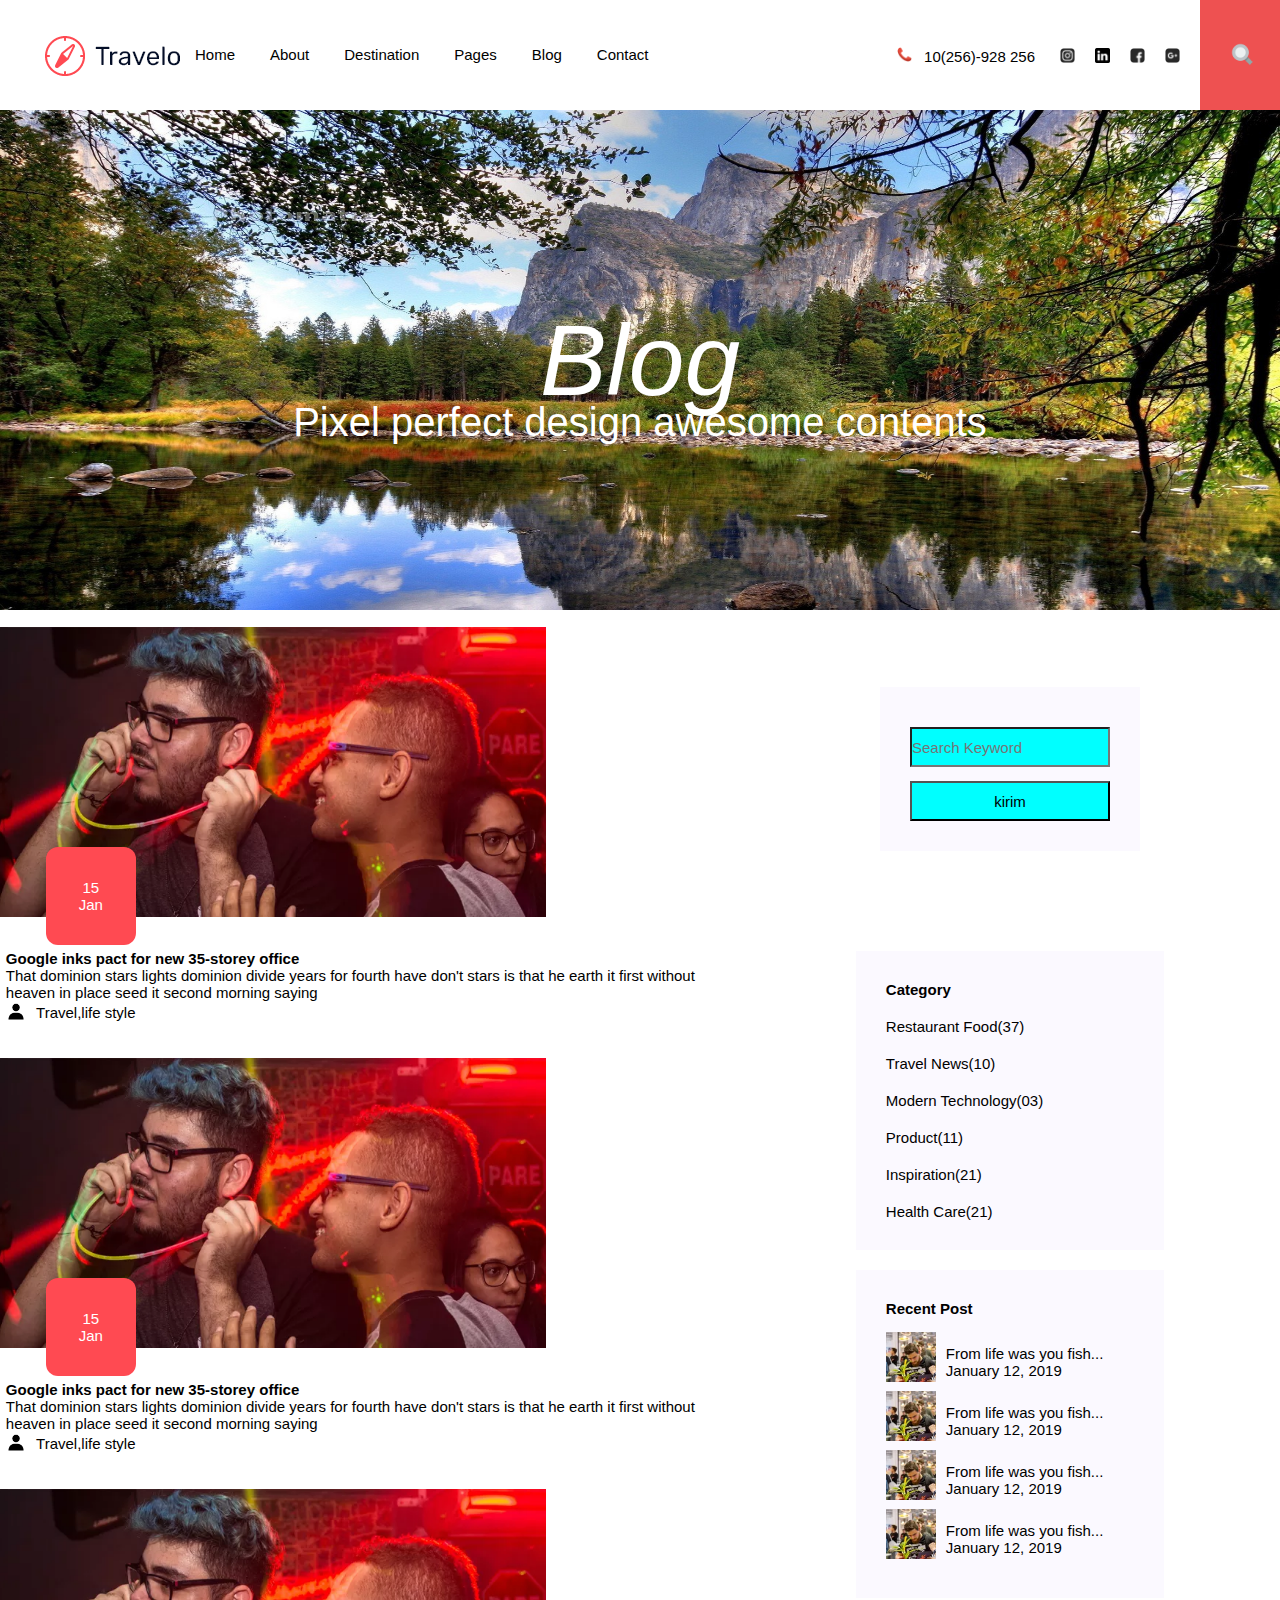
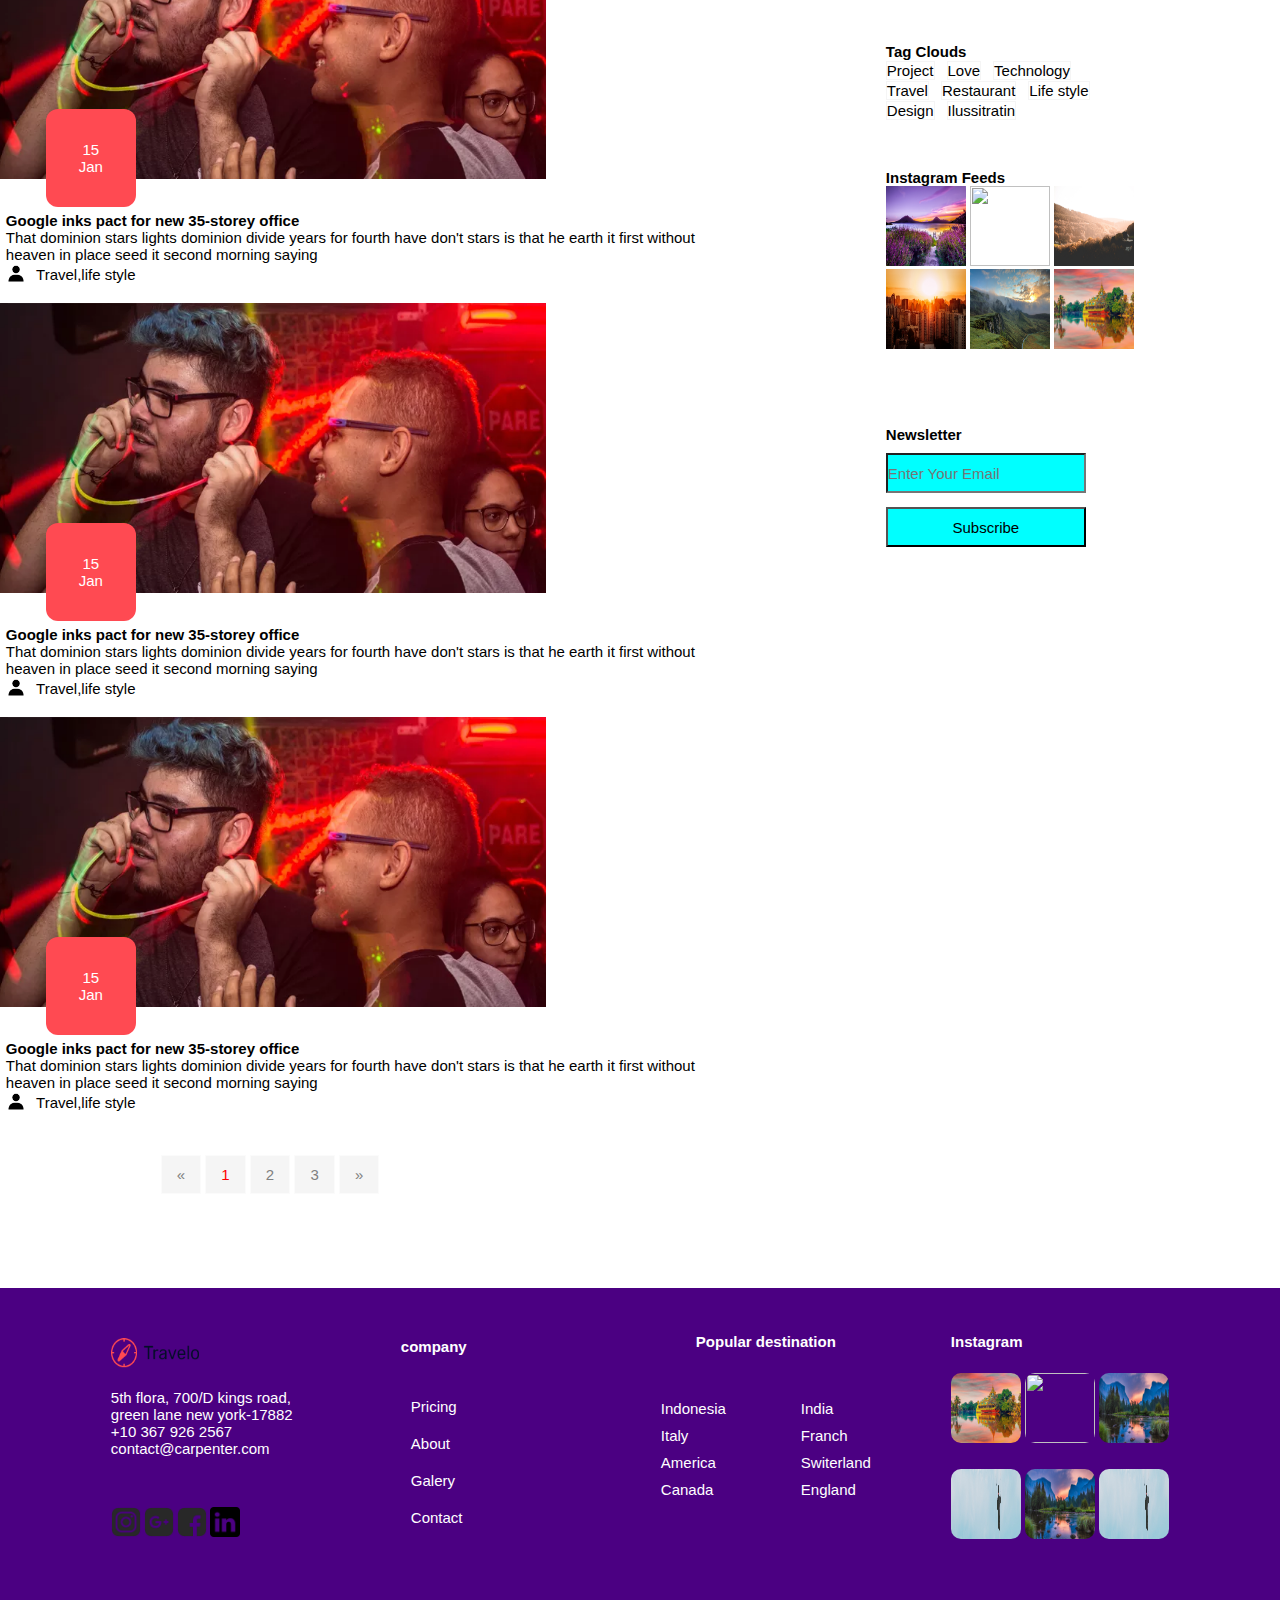
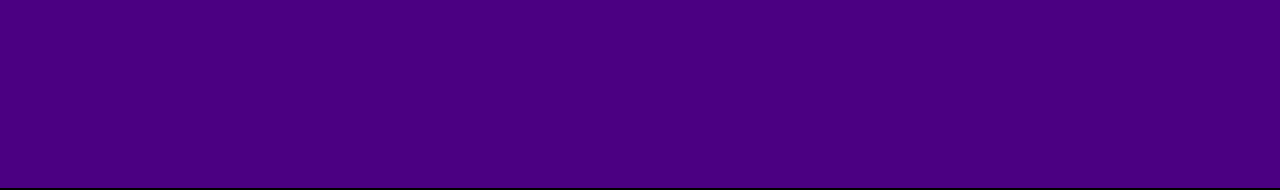
==== blog.html @ 1a9d7127 "First Commit" ====
<html lang="en">
<head>
    <meta charset="UTF-8">
    <meta http-equiv="X-UA-Compatible" content="IE=edge">
    <meta name="viewport" content="width=device-width, initial-scale=1.0">
    <title>Contact</title>
    <link rel="stylesheet" href="blog.css">
</head>
<body style="overflow-x: hidden;">

    <div class="container">

             <!--Menu-->
             <menu>
                <nav>
                    <ul>
                        <li><img src="./images/download.webp" alt="" style="margin-top: -10px; margin-right: 12px; "></li>
                        <li><a href="index2.html">Home</a></li>
                        <li><a href="#">About</a></li>
                        <li><a href="#">Destination</a></li>
                
                        <li><a href="#">Pages</a>
                            <ul>
                                <li><a href="#">Destinations Details</a></li>
                                <li><a href="#">Public News</a></li>
                            </ul>
                        </li>
                        
                        <li><a href="#">Blog</a>
                            <ul>
                                <li><a href="blog.html">Blog</a></li>
                                <li><a href="#">Single-Blog</a></li>
                            </ul>
                        </li>
    
                        <li><a href="./contact.html">Contact</a></li>
                    </ul>
                </nav>
            </menu>
            <!--Akhir Menu-->
    
            <!--Gambar Kanan Menu-->
            <div class="search">
                <a href="#"><img src="./images/285651_search_icon.png"></a>
            </div>
    
            <div class="sosmed">
                <a href="#"><img src="./images/2515842_black and white_dark grey_google plus_icon.png"></a>
                <a href="#"><img src="./images/2515845_black and white_dark grey_facebook_icon.png"></a>
                <a href="#"><img src="./images/5282542_linkedin_network_social network_linkedin logo_icon.png"></a>
                <a href="#"><img src="./images/2515843_black and white_dark grey_instagram_icon.png"></a>
            </div>
    
            <div class="contact">
                <p>10(256)-928 256</p>
    
                <img src="./images/telepon.png">
            </div>
            <!--Gambar Kanan Menu Akhir-->

              <!--Gambar Judul Galeri-->
        <div class="gambargalery" style="">
            <img src="./images/water-1664328455120-7129.jpg" style="width: 100%; height:100%;">
        </div>
        <!--Akhir Judul gambar Galeri-->

              <!--Judul Galeri-->
              <div class="container">
                <div class="judulgambar">
                    <h3>Blog</h3>
                    <p style="font-size: 40px;">Pixel perfect design awesome contents</p>
                </div>
            </div>
            <!--Akhir Judul Galeri-->

<br>
            <!--Form-->
            <div class="galeri-bawah" style="">
                <div class="content-galeri" style="">
                    
                    <div class="gambar-kiri">
                    <img src="./images/xsingle_blog_1.png.pagespeed.ic.Vb11bfvxZv.webp" alt="">
                    <div class="tombol-gambar">
                        <button>15 <br> Jan</button>
                    </div>
                    
                </div>
                    
                    <div class="tulisan-teks">
                        <h6>Google inks pact for new 35-storey office</h6><br>
                        <p>That dominion stars lights dominion divide years for fourth have don't stars is that he earth it first without heaven in place seed it second morning saying</p>

                        <div class="kedua">
                            <img src="./images/user.png" alt=""> 
                            <div class="tulisan-kedua">
                                <p>Travel,life style</p>
                            </div>
                            
                        </div>
                    </div>

                    <br>

                    <div class="gambar-kiri">
                    <img src="./images/xsingle_blog_1.png.pagespeed.ic.Vb11bfvxZv.webp" alt="">
                    <div class="tombol-gambar">
                        <button>15 <br> Jan</button>
                    </div>
                </div>
                    
                    <div class="tulisan-teks">
                        <h6>Google inks pact for new 35-storey office</h6><br>
                        <p>That dominion stars lights dominion divide years for fourth have don't stars is that he earth it first without heaven in place seed it second morning saying</p>
                        
                        <div class="kedua">
                            <img src="./images/user.png" alt=""> 
                            <div class="tulisan-kedua">
                                <p>Travel,life style</p>
                            </div>
                            
                        </div>
                         
                    </div>

                    <br>

                    <div class="gambar-kiri">
                    <img src="./images/xsingle_blog_1.png.pagespeed.ic.Vb11bfvxZv.webp" alt="">
                    <div class="tombol-gambar">
                        <button>15 <br> Jan</button>
                    </div>
                </div>
                    
                    <div class="tulisan-teks">
                        <h6>Google inks pact for new 35-storey office</h6><br>
                        <p>That dominion stars lights dominion divide years for fourth have don't stars is that he earth it first without heaven in place seed it second morning saying</p>
                        <div class="kedua">
                            <img src="./images/user.png" alt=""> 
                            <div class="tulisan-kedua">
                                <p>Travel,life style</p>
                            </div>
                            
                        </div>
                         

                    </div>
                    <div class="gambar-kiri">
                    <img src="./images/xsingle_blog_1.png.pagespeed.ic.Vb11bfvxZv.webp" alt="">
                    <div class="tombol-gambar">
                        <button>15 <br> Jan</button>
                    </div>
                </div>
                    
                    <div class="tulisan-teks">
                        <h6>Google inks pact for new 35-storey office</h6><br>
                        <p>That dominion stars lights dominion divide years for fourth have don't stars is that he earth it first without heaven in place seed it second morning saying</p>
                        <div class="kedua">
                            <img src="./images/user.png" alt=""> 
                            <div class="tulisan-kedua">
                                <p>Travel,life style</p>
                            </div>
                            
                        </div>
                         

                    </div>
                    <div class="gambar-kiri">
                    <img src="./images/xsingle_blog_1.png.pagespeed.ic.Vb11bfvxZv.webp" alt="">
                    <div class="tombol-gambar">
                        <button>15 <br> Jan</button>
                    </div>
                </div>
                    
                    <div class="tulisan-teks">
                        <h6>Google inks pact for new 35-storey office</h6><br>
                        <p>That dominion stars lights dominion divide years for fourth have don't stars is that he earth it first without heaven in place seed it second morning saying</p>
                        <div class="kedua">
                            <img src="./images/user.png" alt=""> 
                            <div class="tulisan-kedua">
                                <p>Travel,life style</p>
                            </div>
                            
                        </div>
                         

                    </div>

                    <div class="pagination">
                        <a href="">&laquo;</a> <!--https://text-symbols.com-->
                        <a href=""class="active">1</a>
                        <a href="">2</a>
                        <a href="">3</a>
                        <a href="">&raquo;</a>
                    </div>
                   
                </div>
    
                <!-- Kanan -->
                <div class="kananform">
                    <div class="bungkus-kiri">

                   
                    <div class="bungkus-dalam"></div>
                    <div class="gambar-kiri" style=" padding: 30px; background:#fbf9ff;">
                        <input type="text" name="" id="" placeholder="Search Keyword">
                    <div class="kirim">
                        <button>kirim</button>
                    </div>
                    </div>

                    <div class="bungkus-dalam"></div>
                    <div class="gambar-kiri">
                        <div class="kategori">
                            <div class="inkategori">
                                <div class="tulisan">
                                <h3>Category</h3>
                                </div>
                            <ul>
                                <li><a href="#">Restaurant Food(37)</a></li>
                                <li><a href="#">Travel News(10)</a></li>
                                <li><a href="#">Modern Technology(03)</a></li>
                                <li><a href="#">Product(11)</a></li>
                                <li><a href="#">Inspiration(21)</a></li>
                                <li><a href="#">Health Care(21)</a></li>
                            </ul>
                            </div>
                        </div>
                    <div class="kirim">
                        <div class="recent-pos">
                            <h4>Recent Post</h4>
                            <div class="gambar-pos">

                                <img src="./images/gambar-galeri1.webp" alt="">
                                <div class="tulisan-post">
                                    <p>From life was you fish...</p>
                                    <p>January 12, 2019</p>
                                </div>

                                <img src="./images/gambar-galeri1.webp" alt="">
                                <div class="tulisan-post">
                                    <p>From life was you fish...</p>
                                    <p>January 12, 2019</p>
                                </div>

                                <img src="./images/gambar-galeri1.webp" alt="">
                                <div class="tulisan-post">
                                    <p>From life was you fish...</p>
                                    <p>January 12, 2019</p>
                                </div>
                                
                                <img src="./images/gambar-galeri1.webp" alt="">
                                <div class="tulisan-post">
                                    <p>From life was you fish...</p>
                                    <p>January 12, 2019</p>
                                </div>
                            </div>
                        </div>
                    </div>

                    <div class="tag-clouds">
                        <div class="judul-tag">
                            <h1>Tag Clouds</h1>
                            
                            <div class="list-tulisan">
                                <p>Project</p>
                                <p>Love</p>
                                <p>Technology</p>
                                <br>
                                <p>Travel</p>
                                <p>Restaurant</p>
                                <p>Life style</p>
                                <br>
                                <p>Design</p>
                                <p>Ilussitratin</p>
                            </div>
                        </div>
                    </div>


                    <div class="instagram-feeds">
                        <div class="judul-feeds">
                            <h1>Instagram Feeds</h1>
                        </div>
                        <div class="img-feeds">
                            <img src="./images/mark-harpur-K2s_YE031CA-unsplash.jpg" alt="">
                            <img src="./images/barth-bailey-7f4WaNrR4uo-unsplash.jpg" alt="">
                            <img src="./images/dan-rogers-lMIvz5b1vRo-unsplash.jpg" alt="">
                            <br>
                            <img src="./images/wong-zihoo-DBtgQI-9XdM-unsplash.jpg" alt="">
                            <img src="./images/v2osk-1Z2niiBPg5A-unsplash.jpg" alt="">
                            <img src="./images/mg-cthu--1h_NN3nqzI-unsplash.jpg" alt="">
                        </div>
                    </div>

                    <div class="newsletter">
                        <div class="judulnews">
                            <h1>Newsletter</h1>
                        </div>

                        <div class="input-news">
                            <input type="text" name="" id="" placeholder="Enter Your Email">
                            <br>
                            <button>Subscribe</button>
                        </div>

                    </div>
                </div>            
                    </div>
                </div>
            </div>

     





        
        
    <footer>
        <div class="foot1">
            <img src="./images/logoTravelo.jpg" alt="" style="width: 90px;">
            <h1 class="logo2"></h1><br><br><br>
            <p>5th flora, 700/D kings road, green 
               lane new york-17882
               +10 367 926 2567
               contact@carpenter.com
            </p>
            <a href="#"><img src="./images/2515843_black and white_dark grey_instagram_icon.png" alt=""></a>
            <a href="#"><img src="./images/2515842_black and white_dark grey_google plus_icon.png" alt=""></a>
            <a href="#"><img src="./images/2515845_black and white_dark grey_facebook_icon.png" alt=""></a>
            <a href="#"><img src="./images/5282542_linkedin_network_social network_linkedin logo_icon.png" alt=""></a>
        </div>
    
        <div class="foot2">
            <h1>company</h1><br><br><br><br>
            <li><a href="#">Pricing</a></li>
            <li><a href="#">About</a></li>
            <li><a href="#">Galery</a></li>
            <li><a href="#">Contact</a></li>
        </div>
            
        <div class="foot3">
            <h1>Popular destination</h1>
            <li><a href="#">Indonesia</a></li>
            <li><a href="#">India</a></li>
            <li><a href="#">Italy</a></li>
            <li><a href="#">Franch</a></li>
            <li><a href="#">America</a></li>
            <li><a href="#">Switerland</a></li>
            <li><a href="#">Canada</a></li>
            <li><a href="#">England</a></li>
           
        </div>
    
        <div class="foot4">
            <h1>Instagram</h1>
            <a href="#"><img src="./images/mg-cthu--1h_NN3nqzI-unsplash.jpg" alt=""></a>
            <a href="#"><img src="./images/barth-bailey-7f4WaNrR4uo-unsplash.jpg" alt=""></a>
            <a href="#"><img src="./images/6333a1396700e.jpg" alt=""></a>
            <br>
            <a href="#"><img src="./images/xnewsletter.png.pagespeed.ic.Cg612iEyJd.png" alt=""></a>
            <a href="#"><img src="./images/6333a1396700e.jpg" alt=""></a>
            <a href="#"><img src="./images/xnewsletter.png.pagespeed.ic.Cg612iEyJd.png" alt=""></a>
        </div>
    
    
     
    
    
        </footer>
    
    </div><!--Akhir Container-->
    
    
</body>
</html>
---- blog.css ----
@import url(style2.css);
.galeri-bawah {
    width:100%; 
    display:flex; 
    justify-content:center;
    margin-bottom: 90px;
}

.content-galeri{
    width: 650px; 
    /* border: 1px solid red; */
    display: flex;
    justify-content: center; 
    flex-direction: column;
}

.galeri-bawah .content-galeri h1 {
    font-size: 30px;
}

.bungkus-dalam {
    flex-direction: row;
}
.bungkus-kiri {
    display: flex;
    align-items: center;
    justify-items: center;
    flex-direction: column;
}

.kananform .gambar-kiri img {
    width: 50px;
}

.kedua img {
    width: 20px;
    height: 20px;
    margin-left: -10px;
    margin-top: 1px;
}


.kedua .tulisan-kedua p {
    margin-top: -18px;
    display: flex;
    justify-content: center;
    margin-right: 550px;

}



.kananform {
    margin-left: 90px;
    /* border: 1px solid red; */
}

.kananform .tulisan-kanan {
    display: grid;
    grid-template-columns: row;
}



.galeri-bawah  {
    margin-bottom:90px ;

}
.galeri-bawah .content-galeri .gambar-kiri img {
    width: 550px;
    height: 290px;
    margin-left: -90px;

   
}

.galeri-bawah .content-galeri .gambar-kiri button  {
    margin-top: -70px;
    margin-left: -40px;
    padding: 32px 16px;
    width: 90px;
    border-radius: 12px;
    border: none;
    background: #FF4A52;
    color: white;
    font-size: 15px;
    cursor: pointer;

}

.galeri-bawah .content-galeri .gambar-kiri button:hover {
    background: transparent;
}

.galeri-bawah .content-galeri .tulisan-teks  {
    margin-left: -90px;
    padding: 20px;
    padding-top: 5px;
}

.galeri-bawah .content-galeri .tulisan-teks h6 {
    float: left;
    margin-left:-10px;
}

.galeri-bawah .content-galeri .tulisan-teks p {
    text-align: left;
    margin-left: -10px;
}

 .kananform .gambar-kiri {
    padding: 30px;
}

.kananform  input  {
    margin-top: 10px;
    width: 200px;
    height: 40px;
}
.kananform  button  {
    margin-top: 2px;
    width: 200px;
    text-align: center;
    height: 40px;
    border: 3px 1px 1px;
    cursor: pointer;
    background: aqua;
}



.kategori {
    background-color: #fbf9ff;
    margin-top: 10px;
    margin-bottom: 20px;
    /* border: 1px solid red; */
}

.inkategori {
    padding: 30px;
}

.kanan .kategori {
    width: 300px;
    height: 300px;
    margin-left: 25px;
    background-color: whitesmoke;
    margin-top: 20px;
    list-style: none;
}

.inkategori ul li {
    list-style: none;
    text-decoration: none;
    margin-top: 20px;
}

.inkategori a {
    list-style: none;
    text-decoration: none;
    margin-top: 20px;
    color: black;
}

.inkategori a:hover {
    color: red;
}

.bungkus-dalam {
    padding:30px;
}



.kirim  {
    background: #fbf9ff;
}



.gambar-kiri input {
    margin-bottom: 12px;
    background: aqua;
    
}
.kirim .recent-pos {
    padding: 30px;
    /* border: 1px soliud red; */

}

.gambar-pos {
    margin-top: 15px;
}

.tulisan-post {
    margin-bottom: 12px;
}

.kirim .recent-pos .tulisan-post {
    display: flex;
    flex-direction: column;
    margin-top: -37px;
    margin-left: 60px;
}

.kirim .gambar-pos img {
    width: 50px;
    height: 50px;
}

/*pagination*/
.pagination{
    width: 500px;
    margin: auto;
    padding: 15px;
    margin-top: 20px;
}
.pagination a{
    padding: 10px 15px;
    text-decoration: none;
    color: grey;
    width: 50px;
    height: 50px;
    background-color: whitesmoke;
    border: 1px solid rgba(255, 255, 255, 0.619);
}
.pagination a:hover{
    background-color: silver;
    border-radius: 10px;
    color: white;
}
.pagination a.active{
    color: red;
}


.tag-clouds {
    margin-top: 15px;
    /* border: 1px solid red; */
    padding: 30px;
}

.tag-clouds .list-tulisan p {
    background: #ffff;
    margin-top: 1px;
    float: left;
    border: 1px solid whitesmoke;
    margin-right: 12px;
    cursor: pointer;
}

.tag-clouds .list-tulisan p:hover {
    background: brown;
}

.instagram-feeds {
    margin-top: 15px;
    padding: 30px;
    /* border: 1px solid red; */
}

.instagram-feeds .img-feeds img {
    width: 80px;
    height: 80px;
    cursor: pointer;
}

.newsletter {
    margin-top: 14px;
    /* border: 1px solid red; */
    padding: 30px;
}
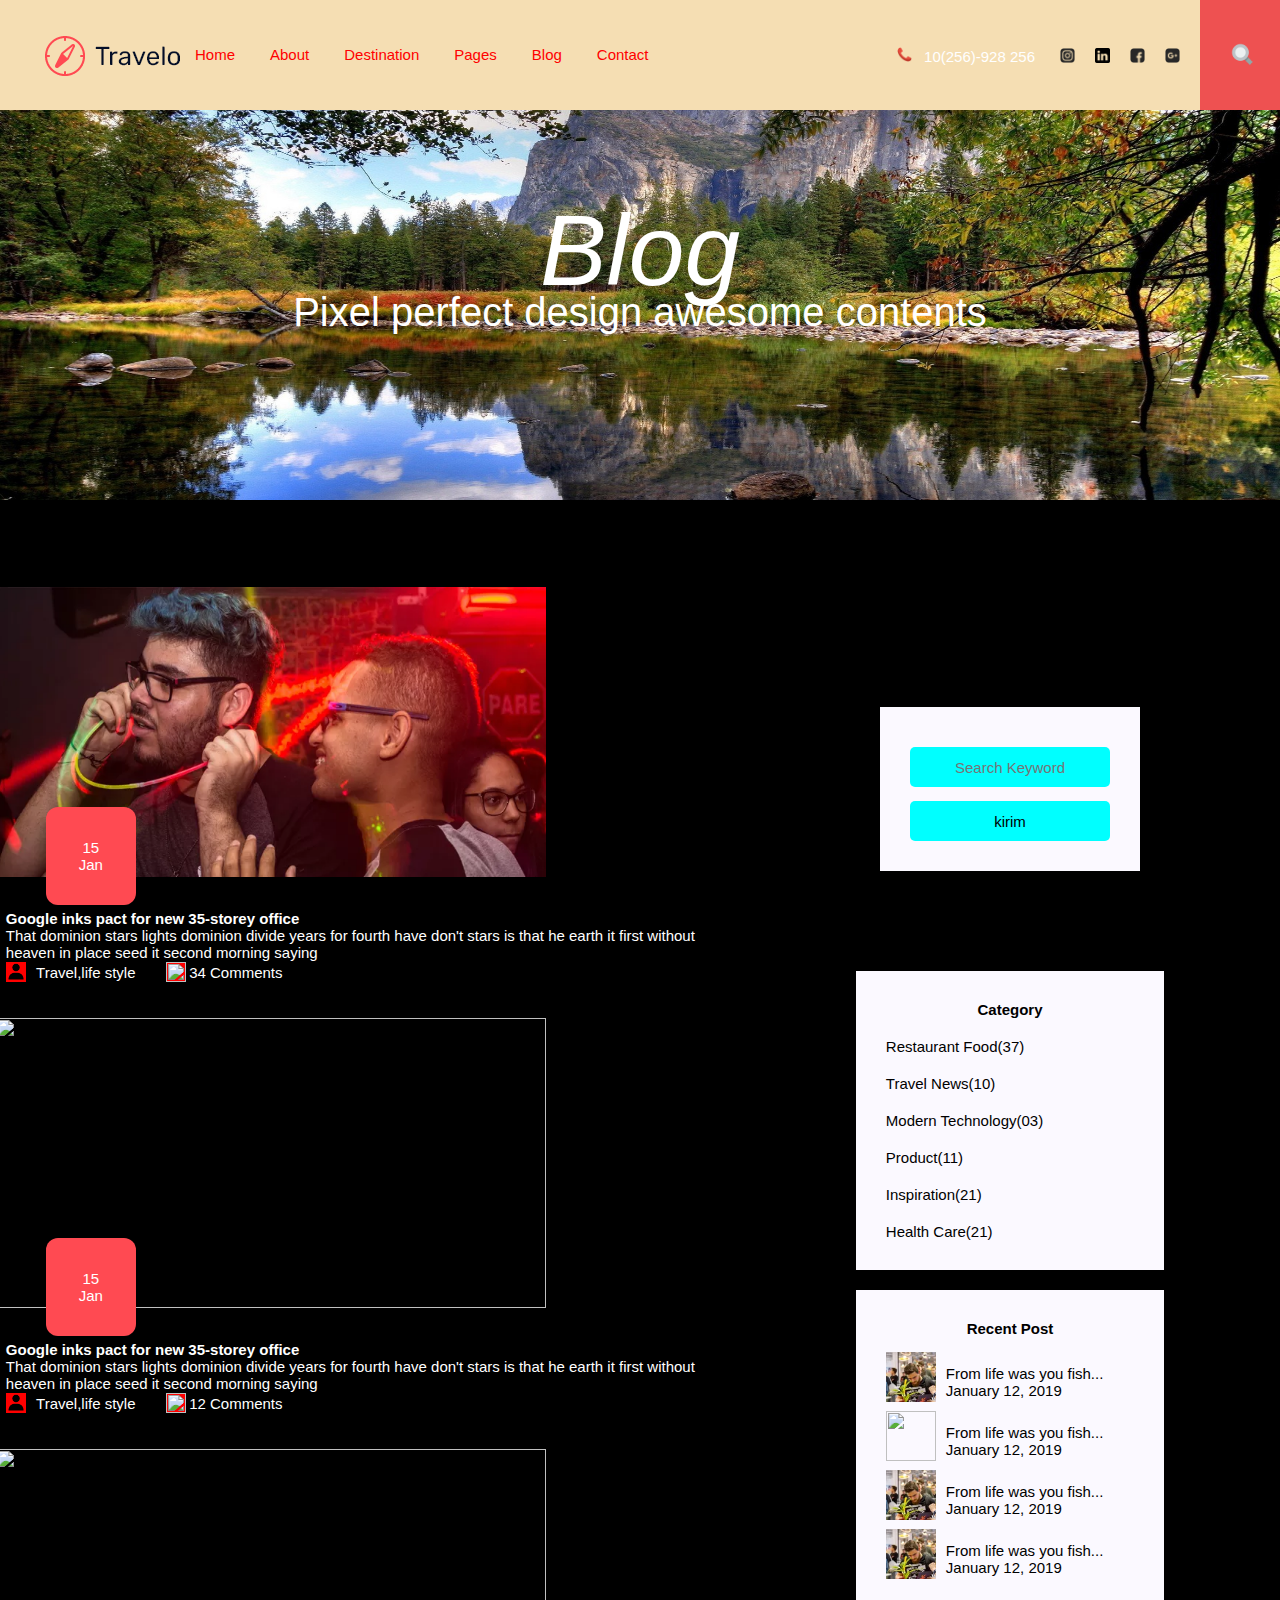
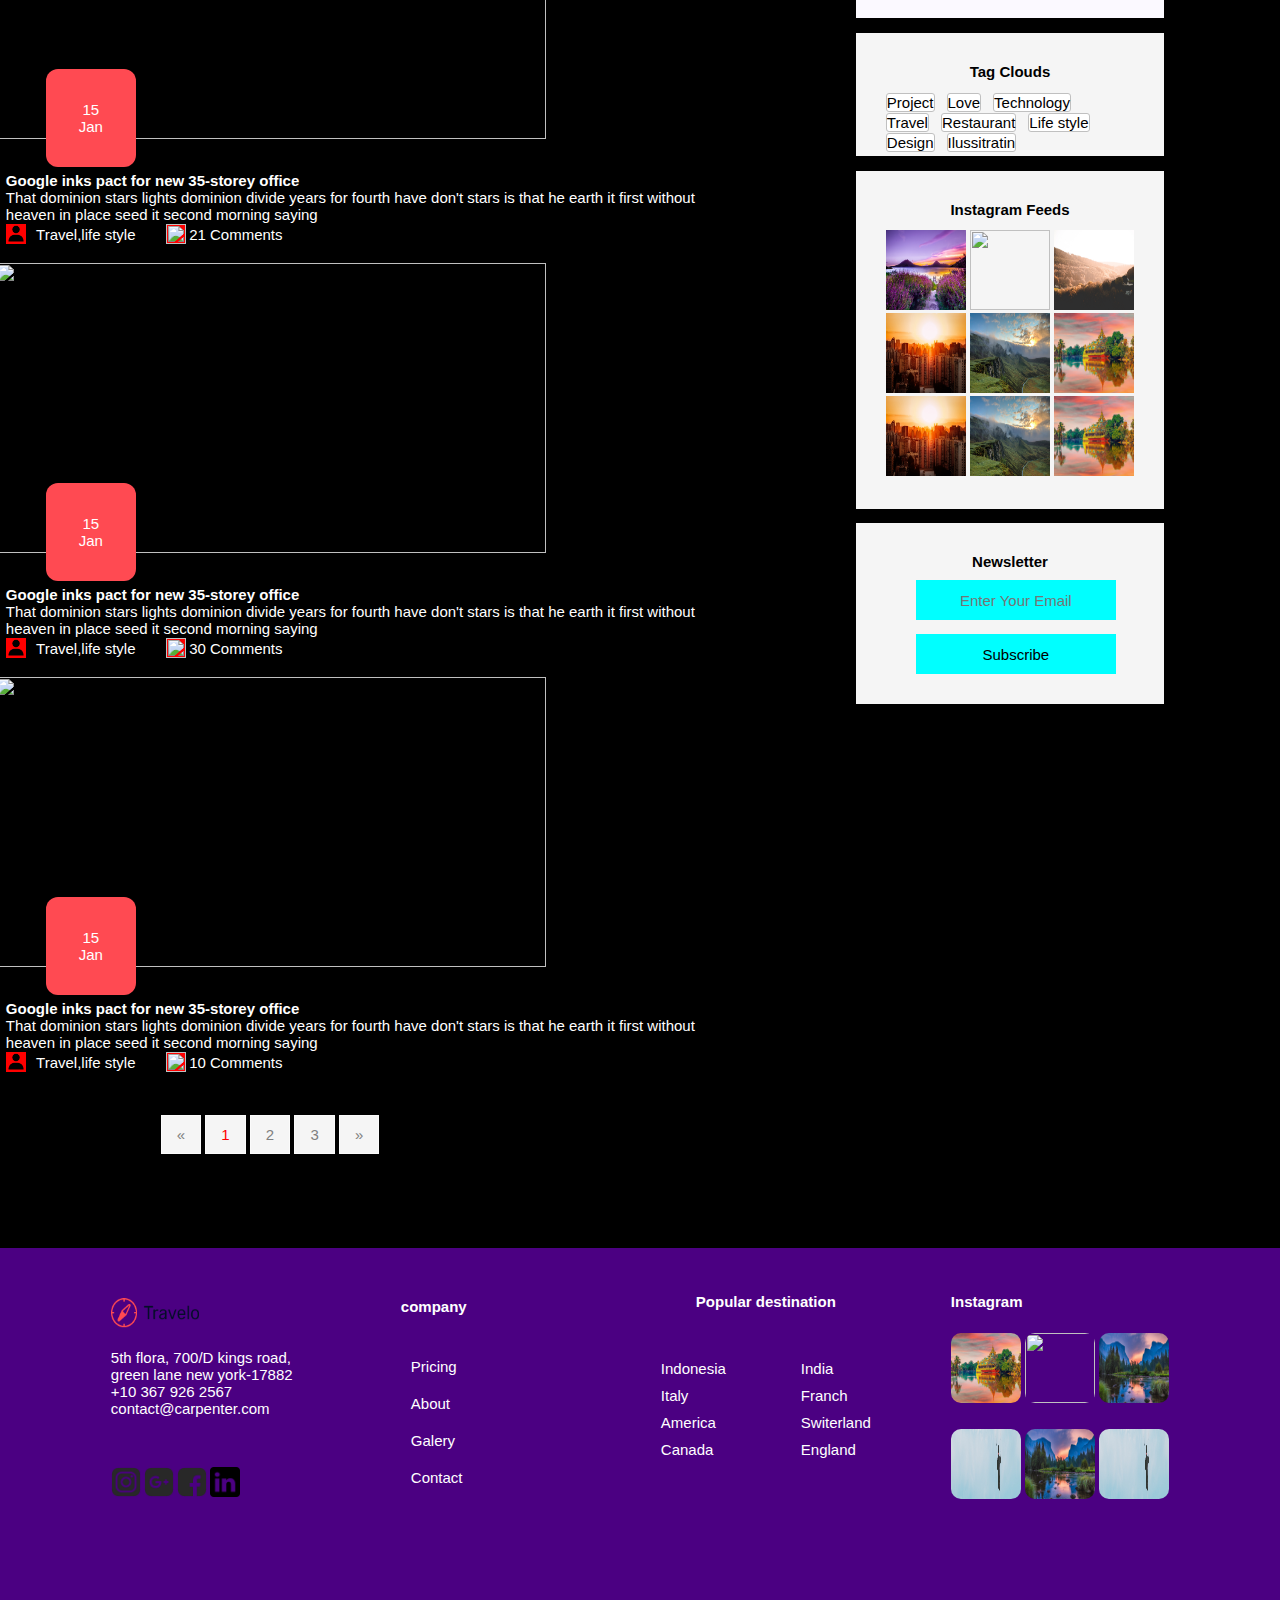
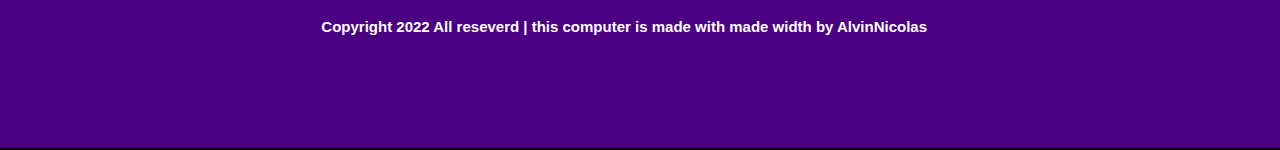
==== commit 61aa913d: "Add files via upload" ====
--- a/blog.html
+++ b/blog.html
@@ -1,377 +1,410 @@
-<html lang="en">
-<head>
-    <meta charset="UTF-8">
-    <meta http-equiv="X-UA-Compatible" content="IE=edge">
-    <meta name="viewport" content="width=device-width, initial-scale=1.0">
-    <title>Contact</title>
-    <link rel="stylesheet" href="blog.css">
-</head>
-<body style="overflow-x: hidden;">
-
-    <div class="container">
-
-             <!--Menu-->
-             <menu>
-                <nav>
-                    <ul>
-                        <li><img src="./images/download.webp" alt="" style="margin-top: -10px; margin-right: 12px; "></li>
-                        <li><a href="index2.html">Home</a></li>
-                        <li><a href="#">About</a></li>
-                        <li><a href="#">Destination</a></li>
-                
-                        <li><a href="#">Pages</a>
-                            <ul>
-                                <li><a href="#">Destinations Details</a></li>
-                                <li><a href="#">Public News</a></li>
-                            </ul>
-                        </li>
-                        
-                        <li><a href="#">Blog</a>
-                            <ul>
-                                <li><a href="blog.html">Blog</a></li>
-                                <li><a href="#">Single-Blog</a></li>
-                            </ul>
-                        </li>
-    
-                        <li><a href="./contact.html">Contact</a></li>
-                    </ul>
-                </nav>
-            </menu>
-            <!--Akhir Menu-->
-    
-            <!--Gambar Kanan Menu-->
-            <div class="search">
-                <a href="#"><img src="./images/285651_search_icon.png"></a>
-            </div>
-    
-            <div class="sosmed">
-                <a href="#"><img src="./images/2515842_black and white_dark grey_google plus_icon.png"></a>
-                <a href="#"><img src="./images/2515845_black and white_dark grey_facebook_icon.png"></a>
-                <a href="#"><img src="./images/5282542_linkedin_network_social network_linkedin logo_icon.png"></a>
-                <a href="#"><img src="./images/2515843_black and white_dark grey_instagram_icon.png"></a>
-            </div>
-    
-            <div class="contact">
-                <p>10(256)-928 256</p>
-    
-                <img src="./images/telepon.png">
-            </div>
-            <!--Gambar Kanan Menu Akhir-->
-
-              <!--Gambar Judul Galeri-->
-        <div class="gambargalery" style="">
-            <img src="./images/water-1664328455120-7129.jpg" style="width: 100%; height:100%;">
-        </div>
-        <!--Akhir Judul gambar Galeri-->
-
-              <!--Judul Galeri-->
-              <div class="container">
-                <div class="judulgambar">
-                    <h3>Blog</h3>
-                    <p style="font-size: 40px;">Pixel perfect design awesome contents</p>
-                </div>
-            </div>
-            <!--Akhir Judul Galeri-->
-
-<br>
-            <!--Form-->
-            <div class="galeri-bawah" style="">
-                <div class="content-galeri" style="">
-                    
-                    <div class="gambar-kiri">
-                    <img src="./images/xsingle_blog_1.png.pagespeed.ic.Vb11bfvxZv.webp" alt="">
-                    <div class="tombol-gambar">
-                        <button>15 <br> Jan</button>
-                    </div>
-                    
-                </div>
-                    
-                    <div class="tulisan-teks">
-                        <h6>Google inks pact for new 35-storey office</h6><br>
-                        <p>That dominion stars lights dominion divide years for fourth have don't stars is that he earth it first without heaven in place seed it second morning saying</p>
-
-                        <div class="kedua">
-                            <img src="./images/user.png" alt=""> 
-                            <div class="tulisan-kedua">
-                                <p>Travel,life style</p>
-                            </div>
-                            
-                        </div>
-                    </div>
-
-                    <br>
-
-                    <div class="gambar-kiri">
-                    <img src="./images/xsingle_blog_1.png.pagespeed.ic.Vb11bfvxZv.webp" alt="">
-                    <div class="tombol-gambar">
-                        <button>15 <br> Jan</button>
-                    </div>
-                </div>
-                    
-                    <div class="tulisan-teks">
-                        <h6>Google inks pact for new 35-storey office</h6><br>
-                        <p>That dominion stars lights dominion divide years for fourth have don't stars is that he earth it first without heaven in place seed it second morning saying</p>
-                        
-                        <div class="kedua">
-                            <img src="./images/user.png" alt=""> 
-                            <div class="tulisan-kedua">
-                                <p>Travel,life style</p>
-                            </div>
-                            
-                        </div>
-                         
-                    </div>
-
-                    <br>
-
-                    <div class="gambar-kiri">
-                    <img src="./images/xsingle_blog_1.png.pagespeed.ic.Vb11bfvxZv.webp" alt="">
-                    <div class="tombol-gambar">
-                        <button>15 <br> Jan</button>
-                    </div>
-                </div>
-                    
-                    <div class="tulisan-teks">
-                        <h6>Google inks pact for new 35-storey office</h6><br>
-                        <p>That dominion stars lights dominion divide years for fourth have don't stars is that he earth it first without heaven in place seed it second morning saying</p>
-                        <div class="kedua">
-                            <img src="./images/user.png" alt=""> 
-                            <div class="tulisan-kedua">
-                                <p>Travel,life style</p>
-                            </div>
-                            
-                        </div>
-                         
-
-                    </div>
-                    <div class="gambar-kiri">
-                    <img src="./images/xsingle_blog_1.png.pagespeed.ic.Vb11bfvxZv.webp" alt="">
-                    <div class="tombol-gambar">
-                        <button>15 <br> Jan</button>
-                    </div>
-                </div>
-                    
-                    <div class="tulisan-teks">
-                        <h6>Google inks pact for new 35-storey office</h6><br>
-                        <p>That dominion stars lights dominion divide years for fourth have don't stars is that he earth it first without heaven in place seed it second morning saying</p>
-                        <div class="kedua">
-                            <img src="./images/user.png" alt=""> 
-                            <div class="tulisan-kedua">
-                                <p>Travel,life style</p>
-                            </div>
-                            
-                        </div>
-                         
-
-                    </div>
-                    <div class="gambar-kiri">
-                    <img src="./images/xsingle_blog_1.png.pagespeed.ic.Vb11bfvxZv.webp" alt="">
-                    <div class="tombol-gambar">
-                        <button>15 <br> Jan</button>
-                    </div>
-                </div>
-                    
-                    <div class="tulisan-teks">
-                        <h6>Google inks pact for new 35-storey office</h6><br>
-                        <p>That dominion stars lights dominion divide years for fourth have don't stars is that he earth it first without heaven in place seed it second morning saying</p>
-                        <div class="kedua">
-                            <img src="./images/user.png" alt=""> 
-                            <div class="tulisan-kedua">
-                                <p>Travel,life style</p>
-                            </div>
-                            
-                        </div>
-                         
-
-                    </div>
-
-                    <div class="pagination">
-                        <a href="">&laquo;</a> <!--https://text-symbols.com-->
-                        <a href=""class="active">1</a>
-                        <a href="">2</a>
-                        <a href="">3</a>
-                        <a href="">&raquo;</a>
-                    </div>
-                   
-                </div>
-    
-                <!-- Kanan -->
-                <div class="kananform">
-                    <div class="bungkus-kiri">
-
-                   
-                    <div class="bungkus-dalam"></div>
-                    <div class="gambar-kiri" style=" padding: 30px; background:#fbf9ff;">
-                        <input type="text" name="" id="" placeholder="Search Keyword">
-                    <div class="kirim">
-                        <button>kirim</button>
-                    </div>
-                    </div>
-
-                    <div class="bungkus-dalam"></div>
-                    <div class="gambar-kiri">
-                        <div class="kategori">
-                            <div class="inkategori">
-                                <div class="tulisan">
-                                <h3>Category</h3>
-                                </div>
-                            <ul>
-                                <li><a href="#">Restaurant Food(37)</a></li>
-                                <li><a href="#">Travel News(10)</a></li>
-                                <li><a href="#">Modern Technology(03)</a></li>
-                                <li><a href="#">Product(11)</a></li>
-                                <li><a href="#">Inspiration(21)</a></li>
-                                <li><a href="#">Health Care(21)</a></li>
-                            </ul>
-                            </div>
-                        </div>
-                    <div class="kirim">
-                        <div class="recent-pos">
-                            <h4>Recent Post</h4>
-                            <div class="gambar-pos">
-
-                                <img src="./images/gambar-galeri1.webp" alt="">
-                                <div class="tulisan-post">
-                                    <p>From life was you fish...</p>
-                                    <p>January 12, 2019</p>
-                                </div>
-
-                                <img src="./images/gambar-galeri1.webp" alt="">
-                                <div class="tulisan-post">
-                                    <p>From life was you fish...</p>
-                                    <p>January 12, 2019</p>
-                                </div>
-
-                                <img src="./images/gambar-galeri1.webp" alt="">
-                                <div class="tulisan-post">
-                                    <p>From life was you fish...</p>
-                                    <p>January 12, 2019</p>
-                                </div>
-                                
-                                <img src="./images/gambar-galeri1.webp" alt="">
-                                <div class="tulisan-post">
-                                    <p>From life was you fish...</p>
-                                    <p>January 12, 2019</p>
-                                </div>
-                            </div>
-                        </div>
-                    </div>
-
-                    <div class="tag-clouds">
-                        <div class="judul-tag">
-                            <h1>Tag Clouds</h1>
-                            
-                            <div class="list-tulisan">
-                                <p>Project</p>
-                                <p>Love</p>
-                                <p>Technology</p>
-                                <br>
-                                <p>Travel</p>
-                                <p>Restaurant</p>
-                                <p>Life style</p>
-                                <br>
-                                <p>Design</p>
-                                <p>Ilussitratin</p>
-                            </div>
-                        </div>
-                    </div>
-
-
-                    <div class="instagram-feeds">
-                        <div class="judul-feeds">
-                            <h1>Instagram Feeds</h1>
-                        </div>
-                        <div class="img-feeds">
-                            <img src="./images/mark-harpur-K2s_YE031CA-unsplash.jpg" alt="">
-                            <img src="./images/barth-bailey-7f4WaNrR4uo-unsplash.jpg" alt="">
-                            <img src="./images/dan-rogers-lMIvz5b1vRo-unsplash.jpg" alt="">
-                            <br>
-                            <img src="./images/wong-zihoo-DBtgQI-9XdM-unsplash.jpg" alt="">
-                            <img src="./images/v2osk-1Z2niiBPg5A-unsplash.jpg" alt="">
-                            <img src="./images/mg-cthu--1h_NN3nqzI-unsplash.jpg" alt="">
-                        </div>
-                    </div>
-
-                    <div class="newsletter">
-                        <div class="judulnews">
-                            <h1>Newsletter</h1>
-                        </div>
-
-                        <div class="input-news">
-                            <input type="text" name="" id="" placeholder="Enter Your Email">
-                            <br>
-                            <button>Subscribe</button>
-                        </div>
-
-                    </div>
-                </div>            
-                    </div>
-                </div>
-            </div>
-
-     
-
-
-
-
-
-        
-        
-    <footer>
-        <div class="foot1">
-            <img src="./images/logoTravelo.jpg" alt="" style="width: 90px;">
-            <h1 class="logo2"></h1><br><br><br>
-            <p>5th flora, 700/D kings road, green 
-               lane new york-17882
-               +10 367 926 2567
-               contact@carpenter.com
-            </p>
-            <a href="#"><img src="./images/2515843_black and white_dark grey_instagram_icon.png" alt=""></a>
-            <a href="#"><img src="./images/2515842_black and white_dark grey_google plus_icon.png" alt=""></a>
-            <a href="#"><img src="./images/2515845_black and white_dark grey_facebook_icon.png" alt=""></a>
-            <a href="#"><img src="./images/5282542_linkedin_network_social network_linkedin logo_icon.png" alt=""></a>
-        </div>
-    
-        <div class="foot2">
-            <h1>company</h1><br><br><br><br>
-            <li><a href="#">Pricing</a></li>
-            <li><a href="#">About</a></li>
-            <li><a href="#">Galery</a></li>
-            <li><a href="#">Contact</a></li>
-        </div>
-            
-        <div class="foot3">
-            <h1>Popular destination</h1>
-            <li><a href="#">Indonesia</a></li>
-            <li><a href="#">India</a></li>
-            <li><a href="#">Italy</a></li>
-            <li><a href="#">Franch</a></li>
-            <li><a href="#">America</a></li>
-            <li><a href="#">Switerland</a></li>
-            <li><a href="#">Canada</a></li>
-            <li><a href="#">England</a></li>
-           
-        </div>
-    
-        <div class="foot4">
-            <h1>Instagram</h1>
-            <a href="#"><img src="./images/mg-cthu--1h_NN3nqzI-unsplash.jpg" alt=""></a>
-            <a href="#"><img src="./images/barth-bailey-7f4WaNrR4uo-unsplash.jpg" alt=""></a>
-            <a href="#"><img src="./images/6333a1396700e.jpg" alt=""></a>
-            <br>
-            <a href="#"><img src="./images/xnewsletter.png.pagespeed.ic.Cg612iEyJd.png" alt=""></a>
-            <a href="#"><img src="./images/6333a1396700e.jpg" alt=""></a>
-            <a href="#"><img src="./images/xnewsletter.png.pagespeed.ic.Cg612iEyJd.png" alt=""></a>
-        </div>
-    
-    
-     
-    
-    
-        </footer>
-    
-    </div><!--Akhir Container-->
-    
-    
-</body>
+<html lang="en">
+<head>
+    <meta charset="UTF-8">
+    <meta http-equiv="X-UA-Compatible" content="IE=edge">
+    <meta name="viewport" content="width=device-width, initial-scale=1.0">
+    <title>Blog</title>
+    <link rel="stylesheet" href="blog.css">
+</head>
+<body style="overflow-x: hidden;">
+
+    <div class="container">
+
+        
+
+             <!--Menu-->
+             <header>
+             <menu>
+                <nav>
+                    <ul>
+                        <li><img src="./images/download.webp" alt="" style="margin-top: -10px; margin-right: 12px; "></li>
+                        <li><a href="index.html">Home</a></li>
+                        <li><a href="#">About</a></li>
+                        <li><a href="#">Destination</a></li>
+                
+                        <li><a href="#">Pages</a>
+                            <ul>
+                                <li><a href="#">Destinations Details</a></li>
+                                <li><a href="#">Public News</a></li>
+                            </ul>
+                        </li>
+                        
+                        <li><a href="#">Blog</a>
+                            <ul>
+                                <li><a href="blog.html">Blog</a></li>
+                                <li><a href="#">Single-Blog</a></li>
+                            </ul>
+                        </li>
+    
+                        <li><a href="./contact.html">Contact</a></li>
+                    </ul>
+                </nav>
+            </menu>
+            <!--Akhir Menu-->
+    
+            <!--Gambar Kanan Menu-->
+            <div class="search">
+                <a href="#"><img src="./images/285651_search_icon.png"></a>
+            </div>
+
+    
+            <div class="sosmed">
+                <a href="#"><img src="./images/2515842_black and white_dark grey_google plus_icon.png"></a>
+                <a href="#"><img src="./images/2515845_black and white_dark grey_facebook_icon.png"></a>
+                <a href="#"><img src="./images/5282542_linkedin_network_social network_linkedin logo_icon.png"></a>
+                <a href="#"><img src="./images/2515843_black and white_dark grey_instagram_icon.png"></a>
+            </div>
+    
+            <div class="contact">
+                <p>10(256)-928 256</p>
+    
+                <img src="./images/telepon.png">
+            </div>
+            <!--Gambar Kanan Menu Akhir-->
+        </header>
+
+
+              <!--Gambar Judul Galeri-->
+        <div class="gambargalery" style="">
+            <img src="./images/water-1664328455120-7129.jpg" style="width: 100%; height:100%;">
+        </div>
+        <!--Akhir Judul gambar Galeri-->
+
+              <!--Judul Galeri-->
+              <div class="container">
+                <div class="judulgambar">
+                    <h3>Blog</h3>
+                    <p style="font-size: 40px;">Pixel perfect design awesome contents</p>
+                </div>
+            </div>
+            <!--Akhir Judul Galeri-->
+
+<br>
+            <!--Form-->
+            <div class="galeri-bawah" style="">
+                <div class="content-galeri" style="">
+                    
+                    <div class="gambar-kiri">
+                    <img src="./images/xsingle_blog_1.png.pagespeed.ic.Vb11bfvxZv.webp" alt="">
+                    <div class="tombol-gambar">
+                        <button>15 <br> Jan</button>
+                    </div>
+                    
+                </div>
+                    
+                    <div class="tulisan-teks">
+                        <h6>Google inks pact for new 35-storey office</h6><br>
+                        <p>That dominion stars lights dominion divide years for fourth have don't stars is that he earth it first without heaven in place seed it second morning saying</p>
+
+                        <div class="kedua">
+                            <img src="./images/user.png" alt=""> 
+                            <div class="tulisan-kedua">
+                                <p>Travel,life style</p>
+                            </div>
+                            <img src="./images/pesan.png" alt="" style="margin-top: -19px; margin-left: 150px;"> 
+                            <div class="tulisan-kedua">
+                                <p style="margin-top: -18px; margin-right: 250px;">34 Comments</p>
+                            </div>
+                        </div>
+                    </div>
+
+                    <br>
+
+                    <div class="gambar-kiri">
+                    <img src="./images/surface-ZDVUNqe5aLo-unsplash.jpg" alt="">
+                    <div class="tombol-gambar">
+                        <button>15 <br> Jan</button>
+                    </div>
+                </div>
+                    
+                    <div class="tulisan-teks">
+                        <h6>Google inks pact for new 35-storey office</h6><br>
+                        <p>That dominion stars lights dominion divide years for fourth have don't stars is that he earth it first without heaven in place seed it second morning saying</p>
+                        
+                        <div class="kedua">
+                            <img src="./images/user.png" alt=""> 
+                            <div class="tulisan-kedua">
+                                <p>Travel,life style</p>
+                            </div>
+                            <img src="./images/pesan.png" alt="" style="margin-top: -19px; margin-left: 150px;"> 
+                            <div class="tulisan-kedua">
+                                <p style="margin-top: -18px; margin-right: 250px;">12 Comments</p>
+                            </div>
+                            
+                        </div>
+                         
+                    </div>
+
+                    <br>
+
+                    <div class="gambar-kiri">
+                    <img src="./images/martin-bennie-0uWbJuWM3Gw-unsplash.jpg" alt="">
+                    <div class="tombol-gambar">
+                        <button>15 <br> Jan</button>
+                    </div>
+                </div>
+                    
+                    <div class="tulisan-teks">
+                        <h6>Google inks pact for new 35-storey office</h6><br>
+                        <p>That dominion stars lights dominion divide years for fourth have don't stars is that he earth it first without heaven in place seed it second morning saying</p>
+                        <div class="kedua">
+                            <img src="./images/user.png" alt=""> 
+                            <div class="tulisan-kedua">
+                                <p>Travel,life style</p>
+                            </div>
+
+                            <img src="./images/pesan.png" alt="" style="margin-top: -19px; margin-left: 150px;"> 
+                            <div class="tulisan-kedua">
+                                <p style="margin-top: -18px; margin-right: 250px;">21 Comments</p>
+                            </div>
+                            
+                        </div>
+                         
+
+                    </div>
+                    <div class="gambar-kiri">
+                    <img src="./images/n_rayevskaya-Ktw5lIgwgl0-unsplash.jpg" alt="">
+                    <div class="tombol-gambar">
+                        <button>15 <br> Jan</button>
+                    </div>
+                </div>
+                    
+                    <div class="tulisan-teks">
+                        <h6>Google inks pact for new 35-storey office</h6><br>
+                        <p>That dominion stars lights dominion divide years for fourth have don't stars is that he earth it first without heaven in place seed it second morning saying</p>
+                        <div class="kedua">
+                            <img src="./images/user.png" alt=""> 
+                            <div class="tulisan-kedua">
+                                <p>Travel,life style</p>
+                            </div>
+                            <img src="./images/pesan.png" alt="" style="margin-top: -19px; margin-left: 150px;"> 
+                            <div class="tulisan-kedua">
+                                <p style="margin-top: -18px; margin-right: 250px;">30 Comments</p>
+                            </div>
+                            
+                        </div>
+                         
+
+                    </div>
+                    <div class="gambar-kiri">
+                    <img src="./images/kelly-sikkema-5wiawpGxKlw-unsplash.jpg" alt="">
+                    <div class="tombol-gambar">
+                        <button>15 <br> Jan</button>
+                    </div>
+                </div>
+                    
+                    <div class="tulisan-teks">
+                        <h6>Google inks pact for new 35-storey office</h6><br>
+                        <p>That dominion stars lights dominion divide years for fourth have don't stars is that he earth it first without heaven in place seed it second morning saying</p>
+                        <div class="kedua">
+                            <img src="./images/user.png" alt=""> 
+                            <div class="tulisan-kedua">
+                                <p>Travel,life style</p>
+                            </div>
+                            <img src="./images/pesan.png" alt="" style="margin-top: -19px; margin-left: 150px;"> 
+                            <div class="tulisan-kedua">
+                                <p style="margin-top: -18px; margin-right: 250px;">10 Comments</p>
+                            </div>
+                            
+                        </div>
+                         
+
+                    </div>
+
+                    <div class="pagination">
+                        <a href="">&laquo;</a> <!--https://text-symbols.com-->
+                        <a href=""class="active">1</a>
+                        <a href="">2</a>
+                        <a href="">3</a>
+                        <a href="">&raquo;</a>
+                    </div>
+                   
+                </div>
+    
+                <!-- Kanan -->
+                <div class="kananform">
+                    <div class="bungkus-kiri">
+
+                   
+                    <div class="bungkus-dalam" style="padding: 60px;"></div>
+                    <div class="gambar-kiri" style="background:#fbf9ff;">
+                        <input type="text" name="" id="" placeholder="Search Keyword" style="text-align: center; border-radius: 5px;">
+                    <div class="kirim">
+                        <button style="border-radius: 5px;">kirim</button>
+                    </div>
+                    </div>
+
+                    <div class="bungkus-dalam"></div>
+                    <div class="gambar-kiri">
+                        <div class="kategori">
+                            <div class="inkategori">
+                                <div class="tulisan">
+                                <h3>Category</h3>
+                                </div>
+                            <ul>
+                                <li><a href="#">Restaurant Food(37)</a></li>
+                                <li><a href="#">Travel News(10)</a></li>
+                                <li><a href="#">Modern Technology(03)</a></li>
+                                <li><a href="#">Product(11)</a></li>
+                                <li><a href="#">Inspiration(21)</a></li>
+                                <li><a href="#">Health Care(21)</a></li>
+                            </ul>
+                            </div>
+                        </div>
+                    <div class="kirim">
+                        <div class="recent-pos">
+                            <h4>Recent Post</h4>
+                            <div class="gambar-pos">
+
+                                <img src="./images/gambar-galeri1.webp" alt="">
+                                <div class="tulisan-post">
+                                    <p>From life was you fish...</p>
+                                    <p>January 12, 2019</p>
+                                </div>
+
+                                <img src="./images/barth-bailey-7f4WaNrR4uo-unsplash.jpg" alt="">
+                                <div class="tulisan-post">
+                                    <p>From life was you fish...</p>
+                                    <p>January 12, 2019</p>
+                                </div>
+
+                                <img src="./images/gambar-galeri1.webp" alt="">
+                                <div class="tulisan-post">
+                                    <p>From life was you fish...</p>
+                                    <p>January 12, 2019</p>
+                                </div>
+                                
+                                <img src="./images/gambar-galeri1.webp" alt="">
+                                <div class="tulisan-post">
+                                    <p>From life was you fish...</p>
+                                    <p>January 12, 2019</p>
+                                </div>
+                            </div>
+                        </div>
+                    </div>
+
+                    <div class="tag-clouds">
+                        <div class="judul-tag">
+                            <h1>Tag Clouds</h1>
+                            
+                            <div class="list-tulisan">
+                                <p>Project</p>
+                                <p>Love</p>
+                                <p>Technology</p>
+                                <br>
+                                <p>Travel</p>
+                                <p>Restaurant</p>
+                                <p>Life style</p>
+                                <br>
+                                <p>Design</p>
+                                <p>Ilussitratin</p>
+                            </div>
+                        </div>
+                    </div>
+
+
+                    <div class="instagram-feeds">
+                        <div class="judul-feeds">
+                            <h1>Instagram Feeds</h1>
+                        </div>
+                        <div class="img-feeds">
+                            <img src="./images/mark-harpur-K2s_YE031CA-unsplash.jpg" alt="">
+                            <img src="./images/barth-bailey-7f4WaNrR4uo-unsplash.jpg" alt="">
+                            <img src="./images/dan-rogers-lMIvz5b1vRo-unsplash.jpg" alt="">
+                            <br>
+                            <img src="./images/wong-zihoo-DBtgQI-9XdM-unsplash.jpg" alt="">
+                            <img src="./images/v2osk-1Z2niiBPg5A-unsplash.jpg" alt="">
+                            <img src="./images/mg-cthu--1h_NN3nqzI-unsplash.jpg" alt="">
+                            <br>
+                            <img src="./images/wong-zihoo-DBtgQI-9XdM-unsplash.jpg" alt="">
+                            <img src="./images/v2osk-1Z2niiBPg5A-unsplash.jpg" alt="">
+                            <img src="./images/mg-cthu--1h_NN3nqzI-unsplash.jpg" alt="">
+                        </div>
+                    </div>
+
+                    <div class="newsletter">
+                        <div class="judulnews">
+                            <h1 style="text-align: center;">Newsletter</h1>
+                        </div>
+
+                        <div class="input-news">
+                            <input type="text" name="" id="" placeholder="Enter Your Email" style="text-align: center;">
+                            <br>
+                            <button>Subscribe</button>
+                        </div>
+
+                    </div>
+                </div>            
+                    </div>
+                </div>
+            </div>
+
+     
+
+
+
+
+
+        
+        
+    <footer>
+        <div class="foot1">
+            <img src="./images/logoTravelo.jpg" alt="" style="width: 90px;">
+            <h1 class="logo2"></h1><br><br><br>
+            <p>5th flora, 700/D kings road, green 
+               lane new york-17882
+               +10 367 926 2567
+               contact@carpenter.com
+            </p>
+            <a href="#"><img src="./images/2515843_black and white_dark grey_instagram_icon.png" alt=""></a>
+            <a href="#"><img src="./images/2515842_black and white_dark grey_google plus_icon.png" alt=""></a>
+            <a href="#"><img src="./images/2515845_black and white_dark grey_facebook_icon.png" alt=""></a>
+            <a href="#"><img src="./images/5282542_linkedin_network_social network_linkedin logo_icon.png" alt=""></a>
+        </div>
+    
+        <div class="foot2">
+            <h1>company</h1><br><br><br><br>
+            <li><a href="#">Pricing</a></li>
+            <li><a href="#">About</a></li>
+            <li><a href="#">Galery</a></li>
+            <li><a href="#">Contact</a></li>
+        </div>
+            
+        <div class="foot3">
+            <h1>Popular destination</h1>
+            <li><a href="#">Indonesia</a></li>
+            <li><a href="#">India</a></li>
+            <li><a href="#">Italy</a></li>
+            <li><a href="#">Franch</a></li>
+            <li><a href="#">America</a></li>
+            <li><a href="#">Switerland</a></li>
+            <li><a href="#">Canada</a></li>
+            <li><a href="#">England</a></li>
+           
+        </div>
+    
+        <div class="foot4">
+            <h1>Instagram</h1>
+            <a href="#"><img src="./images/mg-cthu--1h_NN3nqzI-unsplash.jpg" alt=""></a>
+            <a href="#"><img src="./images/barth-bailey-7f4WaNrR4uo-unsplash.jpg" alt=""></a>
+            <a href="#"><img src="./images/6333a1396700e.jpg" alt=""></a>
+            <br>
+            <a href="#"><img src="./images/xnewsletter.png.pagespeed.ic.Cg612iEyJd.png" alt=""></a>
+            <a href="#"><img src="./images/6333a1396700e.jpg" alt=""></a>
+            <a href="#"><img src="./images/xnewsletter.png.pagespeed.ic.Cg612iEyJd.png" alt=""></a>
+        </div>
+    
+    
+        
+        <div class="foot5">
+            <h1>Copyright 2022 All reseverd | this computer is made with made width by AlvinNicolas </h1>
+        </div>
+    
+    
+        </footer>
+    
+    </div><!--Akhir Container-->
+    
+    
+</body>
 </html>--- a/blog.css
+++ b/blog.css
@@ -1,277 +1,336 @@
-@import url(style2.css);
-.galeri-bawah {
-    width:100%; 
-    display:flex; 
-    justify-content:center;
-    margin-bottom: 90px;
-}
-
-.content-galeri{
-    width: 650px; 
-    /* border: 1px solid red; */
-    display: flex;
-    justify-content: center; 
-    flex-direction: column;
-}
-
-.galeri-bawah .content-galeri h1 {
-    font-size: 30px;
-}
-
-.bungkus-dalam {
-    flex-direction: row;
-}
-.bungkus-kiri {
-    display: flex;
-    align-items: center;
-    justify-items: center;
-    flex-direction: column;
-}
-
-.kananform .gambar-kiri img {
-    width: 50px;
-}
-
-.kedua img {
-    width: 20px;
-    height: 20px;
-    margin-left: -10px;
-    margin-top: 1px;
-}
-
-
-.kedua .tulisan-kedua p {
-    margin-top: -18px;
-    display: flex;
-    justify-content: center;
-    margin-right: 550px;
-
-}
-
-
-
-.kananform {
-    margin-left: 90px;
-    /* border: 1px solid red; */
-}
-
-.kananform .tulisan-kanan {
-    display: grid;
-    grid-template-columns: row;
-}
-
-
-
-.galeri-bawah  {
-    margin-bottom:90px ;
-
-}
-.galeri-bawah .content-galeri .gambar-kiri img {
-    width: 550px;
-    height: 290px;
-    margin-left: -90px;
-
-   
-}
-
-.galeri-bawah .content-galeri .gambar-kiri button  {
-    margin-top: -70px;
-    margin-left: -40px;
-    padding: 32px 16px;
-    width: 90px;
-    border-radius: 12px;
-    border: none;
-    background: #FF4A52;
-    color: white;
-    font-size: 15px;
-    cursor: pointer;
-
-}
-
-.galeri-bawah .content-galeri .gambar-kiri button:hover {
-    background: transparent;
-}
-
-.galeri-bawah .content-galeri .tulisan-teks  {
-    margin-left: -90px;
-    padding: 20px;
-    padding-top: 5px;
-}
-
-.galeri-bawah .content-galeri .tulisan-teks h6 {
-    float: left;
-    margin-left:-10px;
-}
-
-.galeri-bawah .content-galeri .tulisan-teks p {
-    text-align: left;
-    margin-left: -10px;
-}
-
- .kananform .gambar-kiri {
-    padding: 30px;
-}
-
-.kananform  input  {
-    margin-top: 10px;
-    width: 200px;
-    height: 40px;
-}
-.kananform  button  {
-    margin-top: 2px;
-    width: 200px;
-    text-align: center;
-    height: 40px;
-    border: 3px 1px 1px;
-    cursor: pointer;
-    background: aqua;
-}
-
-
-
-.kategori {
-    background-color: #fbf9ff;
-    margin-top: 10px;
-    margin-bottom: 20px;
-    /* border: 1px solid red; */
-}
-
-.inkategori {
-    padding: 30px;
-}
-
-.kanan .kategori {
-    width: 300px;
-    height: 300px;
-    margin-left: 25px;
-    background-color: whitesmoke;
-    margin-top: 20px;
-    list-style: none;
-}
-
-.inkategori ul li {
-    list-style: none;
-    text-decoration: none;
-    margin-top: 20px;
-}
-
-.inkategori a {
-    list-style: none;
-    text-decoration: none;
-    margin-top: 20px;
-    color: black;
-}
-
-.inkategori a:hover {
-    color: red;
-}
-
-.bungkus-dalam {
-    padding:30px;
-}
-
-
-
-.kirim  {
-    background: #fbf9ff;
-}
-
-
-
-.gambar-kiri input {
-    margin-bottom: 12px;
-    background: aqua;
-    
-}
-.kirim .recent-pos {
-    padding: 30px;
-    /* border: 1px soliud red; */
-
-}
-
-.gambar-pos {
-    margin-top: 15px;
-}
-
-.tulisan-post {
-    margin-bottom: 12px;
-}
-
-.kirim .recent-pos .tulisan-post {
-    display: flex;
-    flex-direction: column;
-    margin-top: -37px;
-    margin-left: 60px;
-}
-
-.kirim .gambar-pos img {
-    width: 50px;
-    height: 50px;
-}
-
-/*pagination*/
-.pagination{
-    width: 500px;
-    margin: auto;
-    padding: 15px;
-    margin-top: 20px;
-}
-.pagination a{
-    padding: 10px 15px;
-    text-decoration: none;
-    color: grey;
-    width: 50px;
-    height: 50px;
-    background-color: whitesmoke;
-    border: 1px solid rgba(255, 255, 255, 0.619);
-}
-.pagination a:hover{
-    background-color: silver;
-    border-radius: 10px;
-    color: white;
-}
-.pagination a.active{
-    color: red;
-}
-
-
-.tag-clouds {
-    margin-top: 15px;
-    /* border: 1px solid red; */
-    padding: 30px;
-}
-
-.tag-clouds .list-tulisan p {
-    background: #ffff;
-    margin-top: 1px;
-    float: left;
-    border: 1px solid whitesmoke;
-    margin-right: 12px;
-    cursor: pointer;
-}
-
-.tag-clouds .list-tulisan p:hover {
-    background: brown;
-}
-
-.instagram-feeds {
-    margin-top: 15px;
-    padding: 30px;
-    /* border: 1px solid red; */
-}
-
-.instagram-feeds .img-feeds img {
-    width: 80px;
-    height: 80px;
-    cursor: pointer;
-}
-
-.newsletter {
-    margin-top: 14px;
-    /* border: 1px solid red; */
-    padding: 30px;
-}
-
-
-
-
+@import url(style2.css);
+.galeri-bawah {
+    width:100%; 
+    display:flex; 
+    justify-content:center;
+    margin-bottom: 90px;
+    margin-top: 70px;
+}
+
+body {
+    background: black;
+}
+
+body h6 {
+    color: white;
+}
+
+body p {
+    color: white;
+}
+
+.content-galeri{
+    width: 650px; 
+    /* border: 1px solid red; */
+    display: flex;
+    justify-content: center; 
+    flex-direction: column;
+}
+
+.galeri-bawah .content-galeri h1 {
+    font-size: 30px;
+}
+
+.bungkus-dalam {
+    flex-direction: row;
+}
+.bungkus-kiri {
+    display: flex;
+    align-items: center;
+    justify-items: center;
+    flex-direction: column;
+    /* background: khaki */
+}
+
+/* .gambar-kiri {
+    background: black;
+} */
+
+.kananform .gambar-kiri img {
+    width: 50px;
+}
+
+
+
+.kedua img {
+    width: 20px;
+    height: 20px;
+    margin-left: -10px;
+    margin-top: 1px;
+    background: red;
+}
+
+
+.kedua .tulisan-kedua p {
+    margin-top: -18px;
+    display: flex;
+    justify-content: center;
+    margin-right: 550px;
+
+}
+
+
+
+.kananform {
+    margin-left: 90px;
+    /* border: 1px solid red; */
+}
+
+.kananform .tulisan-kanan {
+    display: grid;
+    grid-template-columns: row;
+}
+
+
+
+.galeri-bawah  {
+    margin-bottom:90px ;
+
+}
+.galeri-bawah .content-galeri .gambar-kiri img {
+    width: 550px;
+    height: 290px;
+    margin-left: -90px;
+}
+
+
+
+
+.galeri-bawah .content-galeri .gambar-kiri button  {
+    margin-top: -70px;
+    margin-left: -40px;
+    padding: 32px 16px;
+    width: 90px;
+    border-radius: 12px;
+    border: none;
+    background: #FF4A52;
+    color: white;
+    font-size: 15px;
+    cursor: pointer;
+
+}
+
+.galeri-bawah .content-galeri .gambar-kiri button:hover {
+    background: transparent;
+}
+
+.galeri-bawah .content-galeri .tulisan-teks  {
+    margin-left: -90px;
+    padding: 20px;
+    padding-top: 5px;
+}
+
+.galeri-bawah .content-galeri .tulisan-teks h6 {
+    float: left;
+    margin-left:-10px;
+}
+
+.galeri-bawah .content-galeri .tulisan-teks p {
+    text-align: left;
+    margin-left: -10px;
+}
+
+ .kananform .gambar-kiri {
+    padding: 30px;
+}
+
+.kananform  input  {
+    margin-top: 10px;
+    width: 200px;
+    border: none;
+    height: 40px;
+}
+.kananform  button  {
+    margin-top: 2px;
+    width: 200px;
+    text-align: center;
+    height: 40px;
+    border: 3px 1px 1px;
+    cursor: pointer;
+    background: aqua;
+    border: none;
+}
+
+
+
+.kategori {
+    background-color: #fbf9ff;
+    margin-top: 10px;
+    margin-bottom: 20px;
+    /* border: 1px solid red; */
+}
+
+.inkategori {
+    padding: 30px;
+}
+
+.inkategori h3 {
+    text-align: center;
+}
+
+.kanan .kategori {
+    width: 300px;
+    height: 300px;
+    margin-left: 25px;
+    background-color: whitesmoke;
+    margin-top: 20px;
+    list-style: none;
+}
+
+.inkategori ul li {
+    list-style: none;
+    text-decoration: none;
+    margin-top: 20px;
+}
+
+.inkategori a {
+    list-style: none;
+    text-decoration: none;
+    margin-top: 20px;
+    color: black;
+}
+
+.inkategori a:hover {
+    color: red;
+}
+
+.bungkus-dalam {
+    padding:30px;
+}
+
+
+
+.kirim  {
+    background: #fbf9ff;
+}
+
+
+
+.gambar-kiri input {
+    margin-bottom: 12px;
+    background: aqua;
+    
+}
+
+.recent-pos h4{
+    text-align: center;
+}
+
+.kirim .recent-pos {
+    padding: 30px;
+    /* border: 1px soliud red; */
+
+}
+
+.gambar-pos {
+    margin-top: 15px;
+}
+
+.tulisan-post {
+    margin-bottom: 12px;
+}
+
+.kirim .recent-pos .tulisan-post {
+    display: flex;
+    flex-direction: column;
+    margin-top: -37px;
+    margin-left: 60px;
+}
+
+.kirim .gambar-pos img {
+    width: 50px;
+    height: 50px;
+}
+
+/*pagination*/
+.pagination{
+    width: 500px;
+    margin: auto;
+    padding: 15px;
+    margin-top: 20px;
+}
+.pagination a{
+    padding: 10px 15px;
+    text-decoration: none;
+    color: grey;
+    width: 50px;
+    height: 50px;
+    background-color: whitesmoke;
+    border: 1px solid rgba(255, 255, 255, 0.619);
+}
+.pagination a:hover{
+    background-color: silver;
+    border-radius: 10px;
+    color: white;
+}
+.pagination a.active{
+    color: red;
+}
+
+.recent-pos p {
+    color: black;
+}
+
+
+.tag-clouds {
+    margin-top: 15px;
+    /* border: 1px solid red; */
+    background: whitesmoke;
+    padding: 30px;
+}
+
+.tag-clouds .list-tulisan p {
+    background: #ffff;
+    margin-top: 1px;
+    float: left;
+    border: 1px solid silver;
+    border-radius: 3px;
+    margin-right: 12px;
+    cursor: pointer;
+    color: black;
+}
+
+.tag-clouds h1 {
+    text-align: center;
+    margin-bottom: 12px;
+}
+
+.tag-clouds .list-tulisan p:hover {
+    background: brown;
+    transition: 1s;
+}
+
+.instagram-feeds {
+    margin-top: 15px;
+    padding: 30px;
+    background: whitesmoke;
+    /* border: 1px solid red; */
+}
+
+.instagram-feeds .img-feeds img {
+    width: 80px;
+    height: 80px;
+    cursor: pointer;
+}
+
+.instagram-feeds h1 {
+    text-align: center;
+    margin-bottom: 12px;
+}
+
+.newsletter {
+    margin-top: 14px;
+    /* border: 1px solid red; */
+    background: whitesmoke;
+    padding: 30px;
+}
+
+.newsletter {
+    /* background: darkgray; */
+}
+
+.input-news {
+    margin-left: 30px;
+}
+
+
